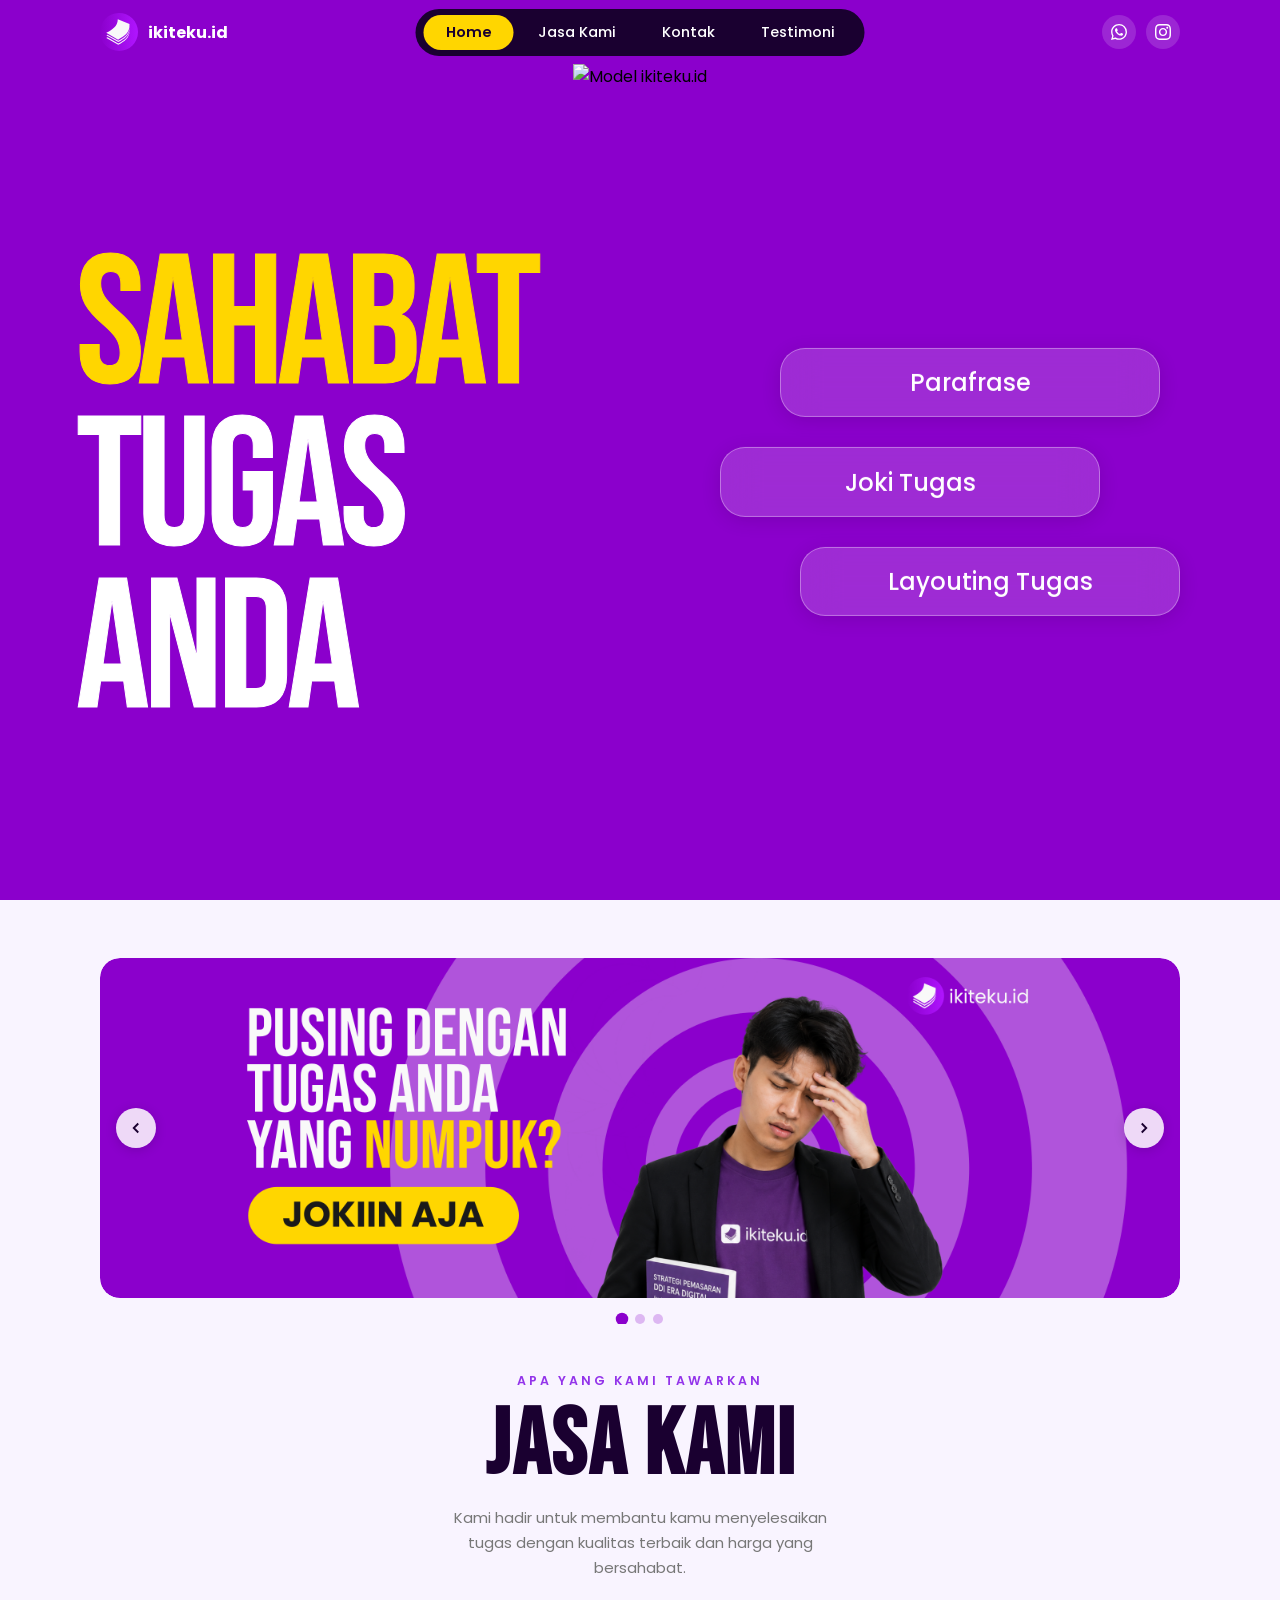
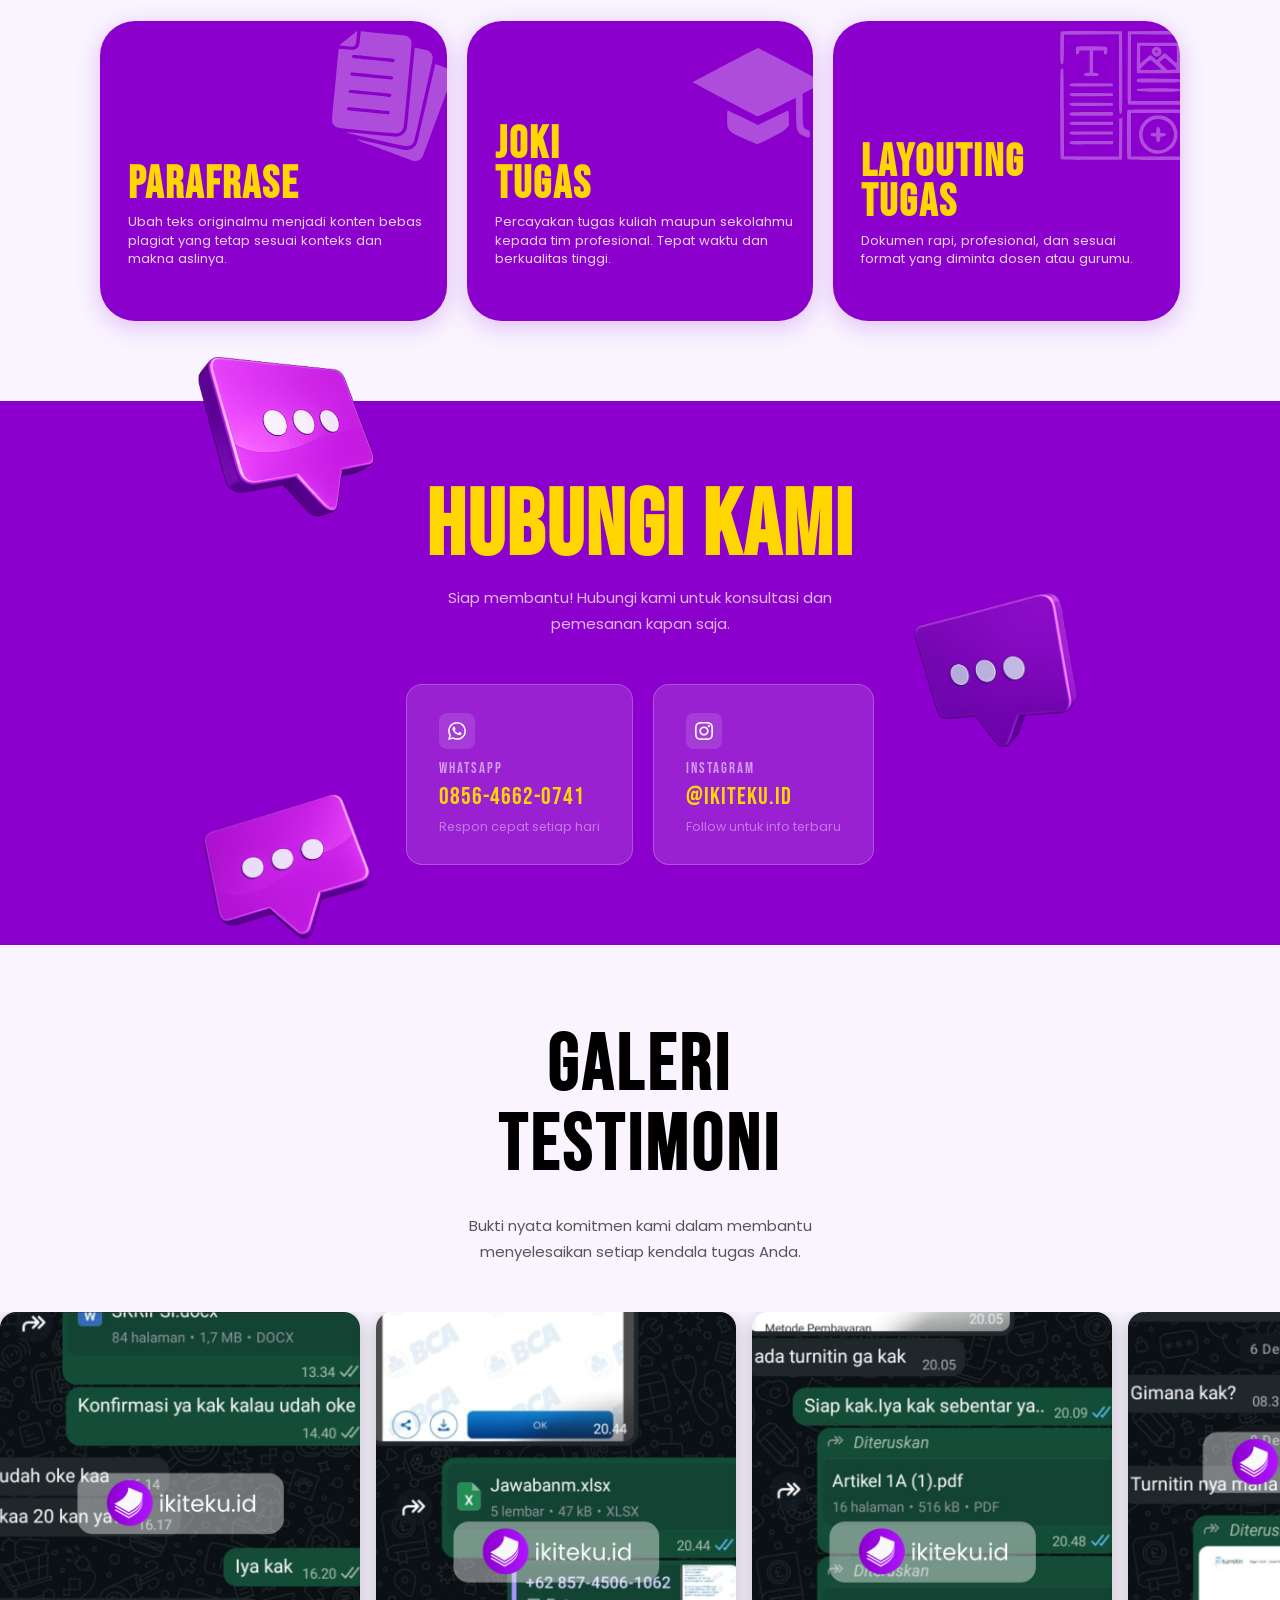
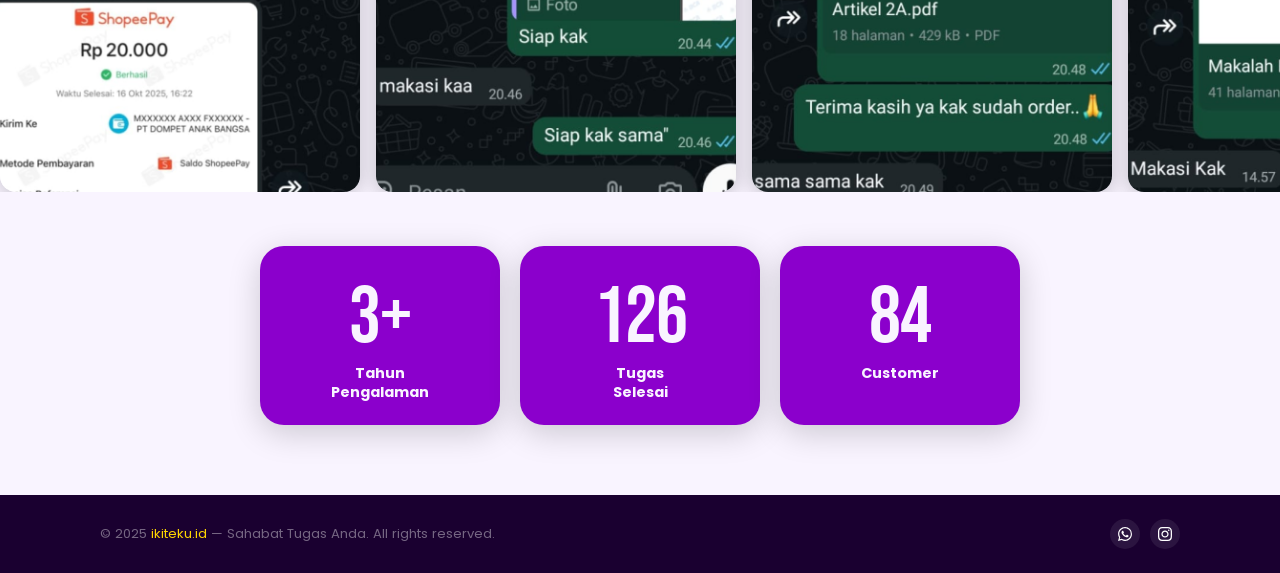
==== index.html @ f35a5c43 "Add files via upload" ====
<!DOCTYPE html>
<html lang="id">

<head>
  <meta charset="UTF-8">
  <meta name="viewport" content="width=device-width, initial-scale=1.0">
  <title>ikiteku.id – Sahabat Tugas Anda</title>
  <link href="https://fonts.googleapis.com/css2?family=Bebas+Neue&family=Poppins:wght@300;400;500;600;700&display=swap"
    rel="stylesheet">
  <link rel="stylesheet" href="style.css">
</head>

<body>

  <!-- ── NAVBAR ── -->
  <nav>
    <div class="nav-inner">
      <a href="#home" class="nav-logo">
        <img src="images/logo.svg" alt="ikiteku.id">
        <span>ikiteku.id</span>
      </a>
      <ul class="nav-center">
        <li><a href="#home" class="active">Home</a></li>
        <li><a href="#services">Jasa Kami</a></li>
        <li><a href="#contact">Kontak</a></li>
        <li><a href="#testimoni">Testimoni</a></li>
        
      </ul>
      <div class="nav-socmed">
        <a href="https://wa.me/6285646620741" target="_blank" title="WhatsApp">
          <img src="images/whatsapp-icon.svg" alt="WhatsApp">
        </a>
        <a href="https://instagram.com/ikiteku.id" target="_blank" title="Instagram">
          <img src="images/instagram-icon.svg" alt="Instagram">
        </a>
      </div>
      <button class="burger" id="burger" onclick="toggleMenu()">
        <span></span><span></span><span></span>
      </button>
    </div>
  </nav>

  <div class="mobile-menu" id="mobileMenu">
    <a href="#home" onclick="closeMenu()">Home</a>
    <a href="#services" onclick="closeMenu()">Jasa Kami</a>
    <a href="#testimoni" onclick="closeMenu()">Testimoni</a>
    <a href="#contact" onclick="closeMenu()">Kontak</a>
    <div class="mobile-socmed">
      <a href="https://wa.me/6285646620741" target="_blank">
        <img src="images/whatsapp-icon.svg" alt="WhatsApp">
        WhatsApp
      </a>
      <a href="https://instagram.com/ikiteku.id" target="_blank">
        <img src="images/instagram-icon.svg" alt="Instagram"> Instagram
      </a>
    </div>
  </div>

  <!-- ── HERO ── -->
  <section id="home">
    <!-- Arrow animation background -->
    <div class="arrows-container">
      <div class="arrow"></div>
      <div class="arrow"></div>
      <div class="arrow"></div>
      <div class="arrow"></div>
      <div class="arrow"></div>
      <div class="arrow"></div>
    </div>
    
    <div class="wrapper">
      <!-- Hero title layer belakang: fill solid, di bawah model -->
      <div class="hero-title hero-title--fill" aria-hidden="true">
        <span class="yellow">SAHABAT</span><br>
        TUGAS<br class="mobile-break"> ANDA
      </div>
      <!-- Hero title layer depan: outline only, di atas model -->
      <h1 class="hero-title hero-title--outline">
        <span class="yellow">SAHABAT</span><br>
        TUGAS<br class="mobile-break"> ANDA
      </h1>
      <div class="hero-model">
        <img src="images/model01.webp" alt="Model ikiteku.id">
      </div>
      <div class="hero-services">
        <button class="service-btn"
          onclick="document.getElementById('services').scrollIntoView({behavior:'smooth'})">Parafrase</button>
        <button class="service-btn"
          onclick="document.getElementById('services').scrollIntoView({behavior:'smooth'})">Joki Tugas</button>
        <button class="service-btn"
          onclick="document.getElementById('services').scrollIntoView({behavior:'smooth'})">Layouting Tugas</button>
      </div>
    </div>
  </section>

  <!-- ═══════════════════════════════════════
     SECTION: GALLERY + SERVICES (gabung)
════════════════════════════════════════ -->
  <section id="services">
    <div class="wrapper">

      <!-- CAROUSEL FULL — di atas section-label -->
      <div class="carousel-wrap">
        <div class="carousel-viewport" id="carouselViewport">
          <div class="carousel-track" id="carouselTrack">

            <div class="carousel-slide">
              <!-- Desktop image -->
              <img class="img-desk" src="images/deskgal01.webp" alt="Galeri 1">
              <!-- Mobile image -->
              <img class="img-mob" src="images/mobgal01.webp" alt="Galeri 1">
            </div>

            <div class="carousel-slide">
              <img class="img-desk" src="images/deskgal02.webp" alt="Galeri 2">
              <img class="img-mob" src="images/mobgal02.webp" alt="Galeri 2">
            </div>

            <div class="carousel-slide">
              <img class="img-desk" src="images/deskgal03.webp" alt="Galeri 3">
              <img class="img-mob" src="images/mobgal03.webp" alt="Galeri 3">
            </div>

          </div>

          <!-- Arrows (inside viewport so they overlay the image) -->
          <button class="carousel-arrow prev" onclick="carouselMove(-1)" aria-label="Previous">
            <img src="images/carousel-prev.svg" alt="">
          </button>
          <button class="carousel-arrow next" onclick="carouselMove(1)" aria-label="Next">
            <img src="images/carousel-next.svg" alt="">
          </button>
        </div>

        <!-- Dots -->
        <div class="carousel-dots" id="carouselDots">
          <button class="active" onclick="carouselGo(0)"></button>
          <button onclick="carouselGo(1)"></button>
          <button onclick="carouselGo(2)"></button>
        </div>
      </div>

      <!-- HEADING -->
      <div class="services-heading">
        <div class="section-label">Apa yang kami tawarkan</div>
        <h2 class="section-title">JASA KAMI</h2>
        <p class="section-sub">Kami hadir untuk membantu kamu menyelesaikan tugas dengan kualitas terbaik dan harga yang
          bersahabat.</p>
      </div>

      <!-- SERVICE CARDS: 3 kolom horizontal desktop -->
      <div class="services-grid">

        <div class="svc-card">
          <div class="svc-card-text">
            <h3>PARAFRASE</h3>
            <p>Ubah teks originalmu menjadi konten bebas plagiat yang tetap sesuai konteks dan makna aslinya.</p>
          </div>
          <div class="svc-card-icon">
            <img src="images/service01.svg" alt="">
          </div>
        </div>

        <div class="svc-card">
          <div class="svc-card-text">
            <h3>JOKI <br> TUGAS</h3>
            <p>Percayakan tugas kuliah maupun sekolahmu kepada tim profesional. Tepat waktu dan berkualitas tinggi.</p>
          </div>
          <div class="svc-card-icon">
            <img src="images/service02.svg" alt="">
          </div>
        </div>

        <div class="svc-card">
          <div class="svc-card-text">
            <h3>LAYOUTING <br> TUGAS</h3>
            <p>Dokumen rapi, profesional, dan sesuai format yang diminta dosen atau gurumu.</p>
          </div>
          <div class="svc-card-icon">
            <img src="images/service03.svg" alt="">
          </div>
        </div>

      </div>

    </div>
  </section>

  <!-- ── CONTACT ── -->
  <section id="contact">
    <!-- Floating chat images -->
    <img src="images/chat01.webp" alt="" class="contact-float contact-float--left">
    <img src="images/chat02.webp" alt="" class="contact-float contact-float--right1">
    <img src="images/chat03.webp" alt="" class="contact-float contact-float--right2">

    <div class="wrapper">
      <h2 class="section-title">HUBUNGI KAMI</h2>
      <p class="section-sub">Siap membantu! Hubungi kami untuk konsultasi dan pemesanan kapan saja.</p>
      <div class="contact-grid">
        <div class="contact-card">
          <div class="c-icon">
            <img src="images/whatsapp-icon.svg" alt="">
          </div>
          <div class="c-label">WhatsApp</div>
          <a href="https://wa.me/6285646620741" target="_blank">0856-4662-0741</a>
          <small>Respon cepat setiap hari</small>
        </div>
        <div class="contact-card">
          <div class="c-icon">
            <img src="images/instagram-icon.svg" alt="">
          </div>
          <div class="c-label">Instagram</div>
          <a href="https://instagram.com/ikiteku.id" target="_blank">@ikiteku.id</a>
          <small>Follow untuk info terbaru</small>
        </div>
      </div>
    </div>
  </section>

  <!-- ── TESTIMONI ── -->
  <section id="testimoni">
    <div class="wrapper">
      <!-- Gallery Testimoni -->
      <div class="testi-gallery-title">GALERI<br>TESTIMONI</div>
      <p class="section-sub">Bukti nyata komitmen kami dalam membantu menyelesaikan setiap kendala tugas Anda.</p>
      <div class="testi-gallery-wrap">
        <div class="testi-gallery-track" id="testiTrack">
          <div class="testi-gallery-item"><img src="images/testi01.webp" alt="Testimoni 1"></div>
          <div class="testi-gallery-item"><img src="images/testi02.webp" alt="Testimoni 2"></div>
          <div class="testi-gallery-item"><img src="images/testi03.webp" alt="Testimoni 3"></div>
          <div class="testi-gallery-item"><img src="images/testi04.webp" alt="Testimoni 4"></div>
          <div class="testi-gallery-item"><img src="images/testi05.webp" alt="Testimoni 5"></div>
          <!-- Duplicate for seamless infinite scroll -->
          <div class="testi-gallery-item"><img src="images/testi01.webp" alt="Testimoni 1"></div>
          <div class="testi-gallery-item"><img src="images/testi02.webp" alt="Testimoni 2"></div>
          <div class="testi-gallery-item"><img src="images/testi03.webp" alt="Testimoni 3"></div>
          <div class="testi-gallery-item"><img src="images/testi04.webp" alt="Testimoni 4"></div>
          <div class="testi-gallery-item"><img src="images/testi05.webp" alt="Testimoni 5"></div>
        </div>
      </div>
<!-- Stats with count-up animation -->
      <div class="testi-stats">
        <div class="testi-stat-card">
          <div class="testi-stat-number" data-target="3" data-suffix="+">0+</div>
          <div class="testi-stat-label">Tahun<br>Pengalaman</div>
        </div>
        <div class="testi-stat-card">
          <div class="testi-stat-number" data-target="150" data-suffix="">0</div>
          <div class="testi-stat-label">Tugas<br>Selesai</div>
        </div>
        <div class="testi-stat-card">
          <div class="testi-stat-number" data-target="100" data-suffix="">0</div>
          <div class="testi-stat-label">Customer</div>
        </div>
      </div>
    </div>
  </section>

  

  <!-- ── FOOTER ── -->
  <footer>
    <div class="wrapper">
      <p>© 2025 <span>ikiteku.id</span> — Sahabat Tugas Anda. All rights reserved.</p>
      <div class="footer-socmed">
        <a href="https://wa.me/6285646620741" target="_blank" title="WhatsApp">
          <img src="images/whatsapp-icon.svg" alt="WhatsApp">
        </a>
        <a href="https://instagram.com/ikiteku.id" target="_blank" title="Instagram">
          <img src="images/instagram-icon.svg" alt="Instagram">
        </a>
      </div>
    </div>
  </footer>

  <script src="script.js"></script>
</body>

</html>
---- style.css ----
*,
*::before,
*::after {
  box-sizing: border-box;
  margin: 0;
  padding: 0;
}

html {
  scroll-behavior: smooth;
}

body {
  font-family: 'Poppins', sans-serif;
  background: #fff;
  overflow-x: hidden;
}

/* ── WRAPPER ── */
.wrapper {
  width: 100%;
  max-width: 1200px;
  margin: 0 auto;
  padding: 0 60px;
  position: relative;
}

/* ── NAVBAR ── */
nav {
  position: fixed;
  top: 0;
  left: 0;
  right: 0;
  z-index: 300;
  background: #8B00CC;
  height: 64px;
}

.nav-inner {
  max-width: 1200px;
  margin: 0 auto;
  padding: 0 60px;
  height: 100%;
  display: flex;
  align-items: center;
  justify-content: space-between;
  position: relative;
}

.nav-logo {
  display: flex;
  align-items: center;
  gap: 10px;
  color: #fff;
  text-decoration: none;
  font-weight: 700;
  font-size: 1rem;
}

.nav-logo img {
  height: 38px;
  width: auto;
}

.nav-center {
  position: absolute;
  left: 50%;
  transform: translateX(-50%);
  display: flex;
  align-items: center;
  background: #1a0030;
  border-radius: 999px;
  padding: 6px 8px;
  gap: 2px;
  list-style: none;
}

.nav-center a {
  display: block;
  color: #fff;
  text-decoration: none;
  font-size: 0.9rem;
  font-weight: 500;
  padding: 7px 22px;
  border-radius: 999px;
  transition: background 0.2s, color 0.2s;
}

.nav-center a.active {
  background: #FFD600;
  color: #1a0030;
  font-weight: 600;
}

.nav-center a:hover:not(.active) {
  background: rgba(255, 255, 255, 0.1);
}

.nav-socmed {
  display: flex;
  align-items: center;
  gap: 10px;
}

.nav-socmed a {
  display: flex;
  align-items: center;
  justify-content: center;
  width: 34px;
  height: 34px;
  background: rgba(255, 255, 255, 0.15);
  border-radius: 50%;
  color: #fff;
  transition: background 0.2s, transform 0.2s;
}

.nav-socmed a:hover {
  background: #FFD600;
  color: #1a0030;
  transform: scale(1.1);
}

.nav-socmed svg {
  width: 16px;
  height: 16px;
  fill: currentColor;
}

.nav-socmed img {
  width: 16px;
  height: 16px;
}

.burger {
  display: none;
  flex-direction: column;
  gap: 5px;
  cursor: pointer;
  padding: 8px;
  background: #1a0030;
  border-radius: 8px;
  border: none;
  outline: none;
}

.burger span {
  display: block;
  width: 22px;
  height: 2px;
  background: #fff;
  border-radius: 4px;
  transition: all 0.3s;
}

.burger.open span:nth-child(1) {
  transform: translateY(7px) rotate(45deg);
}

.burger.open span:nth-child(2) {
  opacity: 0;
}

.burger.open span:nth-child(3) {
  transform: translateY(-7px) rotate(-45deg);
}

.mobile-menu {
  display: none;
  position: fixed;
  top: 64px;
  left: 0;
  right: 0;
  background: #1a0030;
  z-index: 299;
  transform: translateY(-110%);
  transition: transform 0.3s ease;
}

.mobile-menu.show {
  transform: translateY(0);
}

.mobile-menu a {
  display: block;
  color: #fff;
  text-decoration: none;
  font-size: 1rem;
  font-weight: 500;
  padding: 16px 32px;
  border-bottom: 1px solid rgba(255, 255, 255, 0.07);
}

.mobile-menu a:hover {
  color: #FFD600;
}

.mobile-menu .mobile-socmed {
  display: flex;
  gap: 14px;
  padding: 18px 32px;
  align-items: center;
}

.mobile-menu .mobile-socmed a {
  display: flex;
  align-items: center;
  gap: 8px;
  color: #FFD600;
  padding: 0;
  border-bottom: none;
  font-size: 0.85rem;
}

.mobile-menu .mobile-socmed svg {
  width: 18px;
  height: 18px;
  fill: currentColor;
}

.mobile-menu .mobile-socmed img {
  width: 18px;
  height: 18px;
}

/* ── HERO ── */
#home {
  background: #8B00CC;
  height: 100vh;
  min-height: 560px;
  padding-top: 64px;
  position: relative;
  overflow: hidden;
}

/* Arrow container untuk animasi panah ke atas */
.arrows-container {
  position: absolute;
  top: 0;
  left: 0;
  width: 100%;
  height: 100%;
  display: flex;
  justify-content: center;
  align-items: center;
  z-index: 0;
  pointer-events: none;
}

/* Trik membuat bentuk panah/chevron menggunakan border */
.arrow {
  position: absolute;
  width: 30vw;
  height: 30vw;
  border-top: 6vw solid rgba(255, 255, 255, 0.3);
  border-right: 6vw solid rgba(255, 255, 255, 0.3);
  transform: rotate(-45deg); 
  opacity: 0;
  animation: moveUp 6s linear infinite;
}

/* Jeda antar panah agar berbaris rapat ke atas */
.arrow:nth-child(1) { animation-delay: 0s; }
.arrow:nth-child(2) { animation-delay: 1s; }
.arrow:nth-child(3) { animation-delay: 2s; }
.arrow:nth-child(4) { animation-delay: 3s; }
.arrow:nth-child(5) { animation-delay: 4s; }
.arrow:nth-child(6) { animation-delay: 5s; }

/* Logika Gerakan dari Bawah ke Atas */
@keyframes moveUp {
  0% {
    top: 110%;
    opacity: 0;
  }
  10% {
    opacity: 1;
  }
  90% {
    opacity: 1;
  }
  100% {
    top: -40%;
    opacity: 0;
  }
}

#home>.wrapper {
  height: 100%;
  position: relative;
  z-index: 1;
}

/* ── HERO TITLE (shared base) ── */
.hero-title {
  position: absolute;
  bottom: 20%;
  left: 3%;
  font-family: 'Bebas Neue', sans-serif;
  font-size: clamp(6.5rem, 20vw, 11.5rem);
  line-height: 0.88;
  letter-spacing: -0.03em;
  font-weight: 400;
  pointer-events: none;
  user-select: none;
}

.hero-title--fill {
  color: #fff;
  z-index: 0;
}

.hero-title--fill .yellow {
  color: #FFD600;
}

.hero-title--outline {
  z-index: 2;
  -webkit-text-stroke: 1px #fff;
  color: transparent;
}

.hero-title--outline .yellow {
  -webkit-text-stroke: 1px #FFD600;
  color: transparent;
}

.hero-model {
  position: absolute;
  bottom: 0;
  left: 50%;
  transform: translateX(-50%);
  height: 100%;
  z-index: 1;
  display: flex;
  align-items: flex-end;
  pointer-events: none;
}

.hero-model img {
  height: 100%;
  width: auto;
  max-width: 720px;
  object-fit: contain;
  object-position: bottom center;
}

.hero-services {
  position: absolute;
  right: 10%;
  top: 50%;
  transform: translateY(-50%);
  display: flex;
  flex-direction: column;
  gap: 30px;
  z-index: 3;
  width: 380px;
}

.service-btn {
  background: rgba(255, 255, 255, 0.17);
  border: 1.5px solid rgba(255, 255, 255, 0.35);
  backdrop-filter: blur(18px);
  -webkit-backdrop-filter: blur(18px);
  color: #fff;
  font-family: 'Poppins', sans-serif;
  font-size: clamp(1.5rem, 1.1vw, 2.15rem);
  font-weight: 500;
  padding: clamp(14px, 1.8vh, 22px) 24px;
  border-radius: 25px;
  cursor: pointer;
  transition: all 0.22s;
  text-align: center;
  width: 100%;
  box-shadow: 0 4px 20px rgba(0, 0, 0, 0.12);
  display: block;
}

.service-btn:nth-child(1) {
  margin-left: 40px;
}

.service-btn:nth-child(2) {
  margin-left: -20px;
}

.service-btn:nth-child(3) {
  margin-left: 60px;
}

.service-btn:hover {
  background: rgba(255, 255, 255, 0.28);
  border-color: rgba(255, 255, 255, 0.6);
  transform: scale(1.03);
}

/* ════════════════════════════════════════
 SECTION: SERVICES + GALLERY (gabung)
════════════════════════════════════════ */
#services {
  background: #f9f4ff;
  padding-bottom: 80px;
}

/* ── CAROUSEL (full-width, di paling atas section) ── */
.carousel-wrap {
  position: relative;
  width: 100%;
  overflow: hidden;
  background: #f9f4ff;
  padding: 58px 0 0;
}

.carousel-viewport {
  overflow: hidden;
  border-radius: 20px;
  position: relative;
}

.carousel-track {
  display: flex;
  transition: transform 0.55s cubic-bezier(0.77, 0, 0.18, 1);
}

.carousel-slide {
  min-width: 100%;
  position: relative;
}

.carousel-slide img.img-desk {
  width: 100%;
  height: 340px;
  object-fit: cover;
  display: block;
  border-radius: 20px;
}

.carousel-slide img.img-mob {
  display: none;
  width: 100%;
  height: 420px;
  object-fit: cover;
  border-radius: 20px;
}

.carousel-dots {
  display: flex;
  justify-content: center;
  gap: 8px;
  margin-top: 16px;
}

.carousel-dots button {
  width: 10px;
  height: 10px;
  border-radius: 50%;
  border: none;
  cursor: pointer;
  background: rgba(139, 0, 204, 0.25);
  padding: 0;
  transition: background 0.2s, transform 0.2s;
}

.carousel-dots button.active {
  background: #8B00CC;
  transform: scale(1.25);
}

.carousel-arrow {
  position: absolute;
  top: 50%;
  transform: translateY(-50%);
  width: 40px;
  height: 40px;
  background: rgba(255, 255, 255, 0.85);
  border: none;
  border-radius: 50%;
  cursor: pointer;
  z-index: 10;
  display: flex;
  align-items: center;
  justify-content: center;
  box-shadow: 0 2px 12px rgba(0, 0, 0, 0.15);
  transition: background 0.2s, transform 0.2s;
}

.carousel-arrow:hover {
  background: #FFD600;
  transform: translateY(-50%) scale(1.08);
}

.carousel-arrow svg {
  width: 18px;
  height: 18px;
  stroke: #1a0030;
  stroke-width: 2.5;
  fill: none;
}

.carousel-arrow img {
  width: 18px;
  height: 18px;
}

.carousel-arrow.prev {
  left: 16px;
}

.carousel-arrow.next {
  right: 16px;
}

/* ── SECTION HEADING (di bawah carousel) ── */
.services-heading {
  padding: 48px 0 40px;
  text-align: center;
}

.section-label {
  font-size: 0.78rem;
  font-weight: 600;
  color: #9333ea;
  letter-spacing: 3px;
  text-transform: uppercase;
  margin-bottom: 10px;
}

.section-title {
  font-family: 'Bebas Neue', sans-serif;
  font-size: 5.8rem;
  letter-spacing: 2px;
  color: #1a0030;
  margin-bottom: 12px;
  line-height: 1;
}

.section-sub {
  font-size: 0.93rem;
  color: #777;
  line-height: 1.7;
  max-width: 420px;
  margin: 0 auto;
}

/* ── SERVICE CARDS — 3 kolom horizontal desktop ── */
.services-grid {
  padding: 0;
  display: grid;
  grid-template-columns: repeat(3, 1fr);
  gap: 20px;
}

.svc-card {
  background: #8B00CC;
  border-radius: 35px;
  padding: 28px 20px 28px 28px;
  color: #fff;
  display: flex;
  align-items: flex-end;
  justify-content: space-between;
  position: relative;
  overflow: hidden;
  transition: transform 0.28s, box-shadow 0.28s;
  box-shadow: 0 6px 24px rgba(139, 0, 204, 0.22);
  min-height: 300px;
}

.svc-card:hover {
  transform: translateY(-5px);
  box-shadow: 0 18px 44px rgba(139, 0, 204, 0.38);
}

.svc-card-text {
  position: relative;
  z-index: 2;
  flex: 1;
  bottom: 10%;
}

.svc-card-text h3 {
  font-family: 'Bebas Neue', sans-serif;
  font-size: 2.8rem;
  letter-spacing: 2px;
  color: #FFD600;
  margin-bottom: 8px;
  line-height: 0.9;
}

.svc-card-text p {
  font-size: 0.82rem;
  line-height: 1.4;
  color: rgba(255, 255, 255, 0.82);
}

.svc-card-icon {
  position: absolute;
  right: -10px;
  top: 10px;
  width: 130px;
  height: 130px;
  z-index: 1;
  pointer-events: none;
  flex-shrink: 0;
}

.svc-card-icon img {
  width: 100%;
  height: 100%;
  object-fit: contain;
  opacity: 0.30;
  filter: brightness(100);
}

/* ══════════════════════════════════════
   SECTION: TESTIMONI
══════════════════════════════════════ */
#testimoni {
  background: #f9f4ff;
  padding: 80px 0 60px;
  text-align: center;
  position: relative;
  overflow: hidden;
}

#testimoni .section-title {
  color: #000000;
  margin-bottom: 6px;
}

#testimoni .section-sub {
  color: rgba(0, 0, 0, 0.65);
  margin-bottom: 48px;
}

.testi-stats {
  display: flex;
  justify-content: center;
  gap: 20px;
  margin-bottom: 10px;
  margin-top: 5%;
  flex-wrap: wrap;
}

.testi-stat-card {
  background: #8B00CC;
  border-radius: 24px;
  padding: 32px 28px 24px;
  min-width: 180px;
  flex: 1;
  max-width: 240px;
  box-shadow: 0 8px 32px rgba(0,0,0,0.18);
  transition: transform 0.28s;
}

.testi-stat-card:hover {
  transform: translateY(-6px);
}

.testi-stat-number {
  font-family: 'Bebas Neue', sans-serif;
  font-size: 5rem;
  line-height: 1;
  color: #f9f4ff;
  letter-spacing: -1px;
}

.testi-stat-label {
  font-family: 'Poppins', sans-serif;
  font-size: 0.9rem;
  font-weight: 700;
  color: #f9f4ff ;
  margin-top: 6px;
  line-height: 1.3;
}

.testi-gallery-title {
  font-family: 'Bebas Neue', sans-serif;
  font-size: 5rem;
  color: #000000;
  letter-spacing: 3px;
  margin-bottom: 28px;
  line-height: 1;
  -webkit-text-stroke: 2px #000000;
}

.testi-gallery-wrap {
  overflow: hidden;
  position: relative;
  width: 100vw;
  left: 50%;
  transform: translateX(-50%);
  padding: 0;
}

.testi-gallery-track {
  display: flex;
  gap: 16px;
  animation: testi-scroll 30s linear infinite;
  width: max-content;
}

.testi-gallery-track:hover {
  animation-play-state: paused;
}

@keyframes testi-scroll {
  0%   { transform: translateX(0); }
  100% { transform: translateX(-50%); }
}

.testi-gallery-item {
  flex-shrink: 0;
  width: 360px;
  height: 480px;
  border-radius: 16px;
  overflow: hidden;
  box-shadow: 0 4px 20px rgba(0,0,0,0.22);
}

.testi-gallery-item img {
  width: 100%;
  height: 100%;
  object-fit: cover;
  display: block;
}

@media (max-width: 900px) {
  .testi-stats {
    gap: 14px;
  }
  .testi-stat-card {
    min-width: 140px;
    padding: 24px 18px 18px;
  }
  .testi-stat-number {
    font-size: 3.6rem;
  }
  .testi-gallery-item {
    width: 200px;
    height: 266px;
  }
}

@media (max-width: 600px) {
  .testi-stats {
    gap: 10px;
  }
  .testi-stat-card {
    min-width: 100px;
    max-width: 160px;
    padding: 20px 14px 16px;
  }
  .testi-stat-number {
    font-size: 3rem;
  }
  .testi-gallery-item {
    width: 200px;
    height: 266px;
  }
  .testi-gallery-title {
    font-size: 2.8rem;
  }
}

/* ── CONTACT ── */
#contact {
  background: #8B00CC;
  padding: 80px 0;
  text-align: center;
  position: relative;
  overflow: visible;
}

.contact-float {
  position: absolute;
  pointer-events: none;
  user-select: none;
  z-index: 10;
}

.contact-float--left {
  right: 15%;
  top: 50%;
  transform: translateY(-50%);
  width: 190px;
  animation: float-bob 4s ease-in-out infinite;
}

.contact-float--right1 {
  left: 15%;
  bottom: 50%;
  transform: translateY(-90%);
  width: 190px;
  animation: float-bob 5s ease-in-out infinite 0.8s;
}

.contact-float--right2 {
  left: 15%;
  top: 85%;
  transform: translateY(-50%);
  width: 190px;
  animation: float-bob 3.5s ease-in-out infinite 1.5s;
}

@keyframes float-bob {
  0%, 100% { transform: translateY(-50%) translateX(0); }
  50%       { transform: translateY(calc(-50% - 14px)) translateX(4px); }
}

@media (max-width: 900px) {
  .contact-float--left  { width: 150px; left: 75%; top: 50%; }
  .contact-float--right1 { width: 150px; right: -5%; top: 45%; }
  .contact-float--right2 { width: 150px; right: -5%; top: 45%;}
}

@media (max-width: 600px) {
  .contact-float--left  { width: 100px; left: 65%; top: 70%; }
  .contact-float--right1 { width: 100px; left: 5%; top: 45%; }
  .contact-float--right2 { width: 100px; left: 5%; top: 90%;}
}

#contact .wrapper {
  text-align: center;
}

#contact .section-title {
  color: #FFD600;
}

#contact .section-sub {
  color: rgba(255, 255, 255, 0.72);
  margin-bottom: 48px;
}

.contact-grid {
  display: flex;
  gap: 20px;
  justify-content: center;
}

.contact-card {
  background: rgba(255, 255, 255, 0.13);
  border: 1.5px solid rgba(255, 255, 255, 0.22);
  backdrop-filter: blur(16px);
  -webkit-backdrop-filter: blur(16px);
  border-radius: 16px;
  padding: 28px 32px;
  display: flex;
  flex-direction: column;
  gap: 6px;
  text-align: left;
  min-width: 220px;
  transition: background 0.2s, transform 0.2s;
}

.contact-card:hover {
  background: rgba(255, 255, 255, 0.2);
  transform: translateY(-3px);
}

.contact-card .c-icon {
  width: 36px;
  height: 36px;
  background: rgba(255, 255, 255, 0.12);
  border-radius: 8px;
  display: flex;
  align-items: center;
  justify-content: center;
  margin-bottom: 4px;
}

.contact-card .c-icon svg {
  width: 18px;
  height: 18px;
  fill: #FFD600;
}

.contact-card .c-icon img {
  width: 18px;
  height: 18px;
}

.contact-card .c-label {
  font-family: 'Bebas Neue', sans-serif;
  font-size: 0.95rem;
  letter-spacing: 2px;
  color: rgba(255, 255, 255, 0.55);
  text-transform: uppercase;
}

.contact-card a {
  font-family: 'Bebas Neue', sans-serif;
  font-size: 1.5rem;
  letter-spacing: 1px;
  color: #FFD600;
  text-decoration: none;
  line-height: 1.1;
  transition: opacity 0.2s;
}

.contact-card a:hover {
  opacity: 0.75;
}

.contact-card small {
  font-size: 0.78rem;
  color: rgba(255, 255, 255, 0.4);
  margin-top: 2px;
}

/* ── FOOTER ── */
footer {
  background: #1a0030;
  color: rgba(255, 255, 255, 0.4);
  padding: 24px 0;
  font-size: 0.82rem;
}

footer .wrapper {
  display: flex;
  align-items: center;
  justify-content: space-between;
  flex-wrap: wrap;
  gap: 12px;
}

footer span {
  color: #FFD600;
}

.footer-socmed {
  display: flex;
  gap: 10px;
  align-items: center;
}

.footer-socmed a {
  display: flex;
  align-items: center;
  justify-content: center;
  width: 30px;
  height: 30px;
  background: rgba(255, 255, 255, 0.08);
  border-radius: 50%;
  color: rgba(255, 255, 255, 0.5);
  transition: background 0.2s, color 0.2s;
}

.footer-socmed a:hover {
  background: #FFD600;
  color: #1a0030;
}

.footer-socmed svg {
  width: 14px;
  height: 14px;
  fill: currentColor;
}

.footer-socmed img {
  width: 14px;
  height: 14px;
}

/* ══ RESPONSIVE ══ */
@media (max-width: 900px) {
  .wrapper {
    padding: 0 24px;
  }

  .nav-inner {
    padding: 0 24px;
  }

  .nav-center {
    display: none;
  }

  .nav-socmed {
    display: none;
  }

  .burger {
    display: flex;
  }

  .mobile-menu {
    display: block;
  }

  .hero-title {
    left: 3%;
    bottom: 30%;
    font-size: clamp(3rem, 9vw, 5.5rem);
  }

  .hero-title--fill {
    left: 3%;
    bottom: 30%;
  }

  .hero-title--outline {
    left: 3%;
    bottom: 30%;
    -webkit-text-stroke: 0.5px #fff;
  }

  .hero-title--outline .yellow {
    -webkit-text-stroke: 0.5px #FFD600;
  }

  .hero-services {
    right: 0;
    width: 220px;
    top: 55%;
  }

  .service-btn {
    font-size: 0.82rem;
    padding: 12px 16px;
  }

  .service-btn:nth-child(1) {
    margin-left: 20px;
  }

  .service-btn:nth-child(2) {
    margin-left: -10px;
  }

  .service-btn:nth-child(3) {
    margin-left: 30px;
  }

  .carousel-wrap {
    padding: 32px 0 0;
  }

  .services-heading {
    padding: 36px 0 32px;
  }

  .services-grid {
    padding: 0;
    grid-template-columns: 1fr;
    gap: 14px;
  }

  .contact-grid {
    flex-direction: column;
    align-items: center;
  }

  footer .wrapper {
    flex-direction: column;
    text-align: center;
  }

  .mobile-break {
    display: none;
  }
}

@media (max-width: 600px) {
  .wrapper {
    padding: 0 20px;
  }

  .nav-inner {
    padding: 0 20px;
  }

  #home {
    height: 100svh;
    padding-top: 60px;
  }

  #home>.wrapper {
    display: flex;
    flex-direction: column;
    align-items: center;
    height: 100%;
    position: relative;
  }

  .arrow {
    width: 70vw;
    height: 70vw;
    border-top: 10vw solid rgba(255, 255, 255, 0.3);
    border-right: 10vw solid rgba(255, 255, 255, 0.3);
    animation: moveUp 5s linear infinite;
  }

  .arrow:nth-child(1) { animation-delay: 0s; }
  .arrow:nth-child(2) { animation-delay: 0.3s; }
  .arrow:nth-child(3) { animation-delay: 0.6s; }
  .arrow:nth-child(4) { animation-delay: 0.9s; }
  .arrow:nth-child(5) { animation-delay: 1.2s; }
  .arrow:nth-child(6) { animation-delay: 1.5s; }

  .hero-title {
    position: absolute;
    top: 60px;
    left: 0;
    text-align: center;
    font-size: clamp(5rem, 16vw, 8rem);
    padding: 0 20px;
    line-height: 0.8;
    width: 100%;
    margin-top: 10;
  }

  .hero-title--fill,
  .hero-title--outline {
    left: 0;
    bottom: auto;
  }

  .hero-model {
    position: relative;
    z-index: 1;
    left: auto;
    bottom: auto;
    transform: none;
    height: auto;
    width: 92%;
    justify-content: center;
    margin-bottom: 0;
    flex: 1;
  }

  .hero-model img {
    height: auto;
    max-height: 700vw;
    width: auto;
    max-width: 130%;
    transform: translateY(0%);
  }

  .hero-services {
    position: absolute;
    bottom: 54px;
    left: 50%;
    top: auto;
    right: auto;
    transform: translateX(-50%);
    width: calc(100% - 40px);
    display: grid;
    grid-template-columns: 1fr 1fr;
    gap: 10px;
  }

  .service-btn {
    font-size: 0.78rem;
    padding: 12px 10px;
    border-radius: 12px;
    width: 100%;
    margin-left: 0 !important;
  }

  .service-btn:nth-child(3) {
    grid-column: 1 / -1;
    justify-self: center;
    width: calc(50% - 5px);
  }

  .carousel-wrap {
    padding: 24px 0 0;
  }

  .carousel-slide img.img-desk {
    display: none;
  }

  .carousel-slide img.img-mob {
    display: block;
  }

  .services-heading {
    padding: 32px 0 28px;
  }

  .section-title {
    font-size: 3.5rem;
  }

  .services-grid {
    padding: 0;
  }

  .svc-card {
    min-height: 120px;
    padding: 40px 16px;
  }

  .svc-card-text h3 {
    font-size: 2.4rem;
  }

  .svc-card-icon {
    width: 85px;
    height: 85px;
    right: -6px;
    bottom: -6px;
  }

  #contact {
    padding: 52px 0;
  }

  footer .wrapper {
    flex-direction: column;
    text-align: center;
  }
}
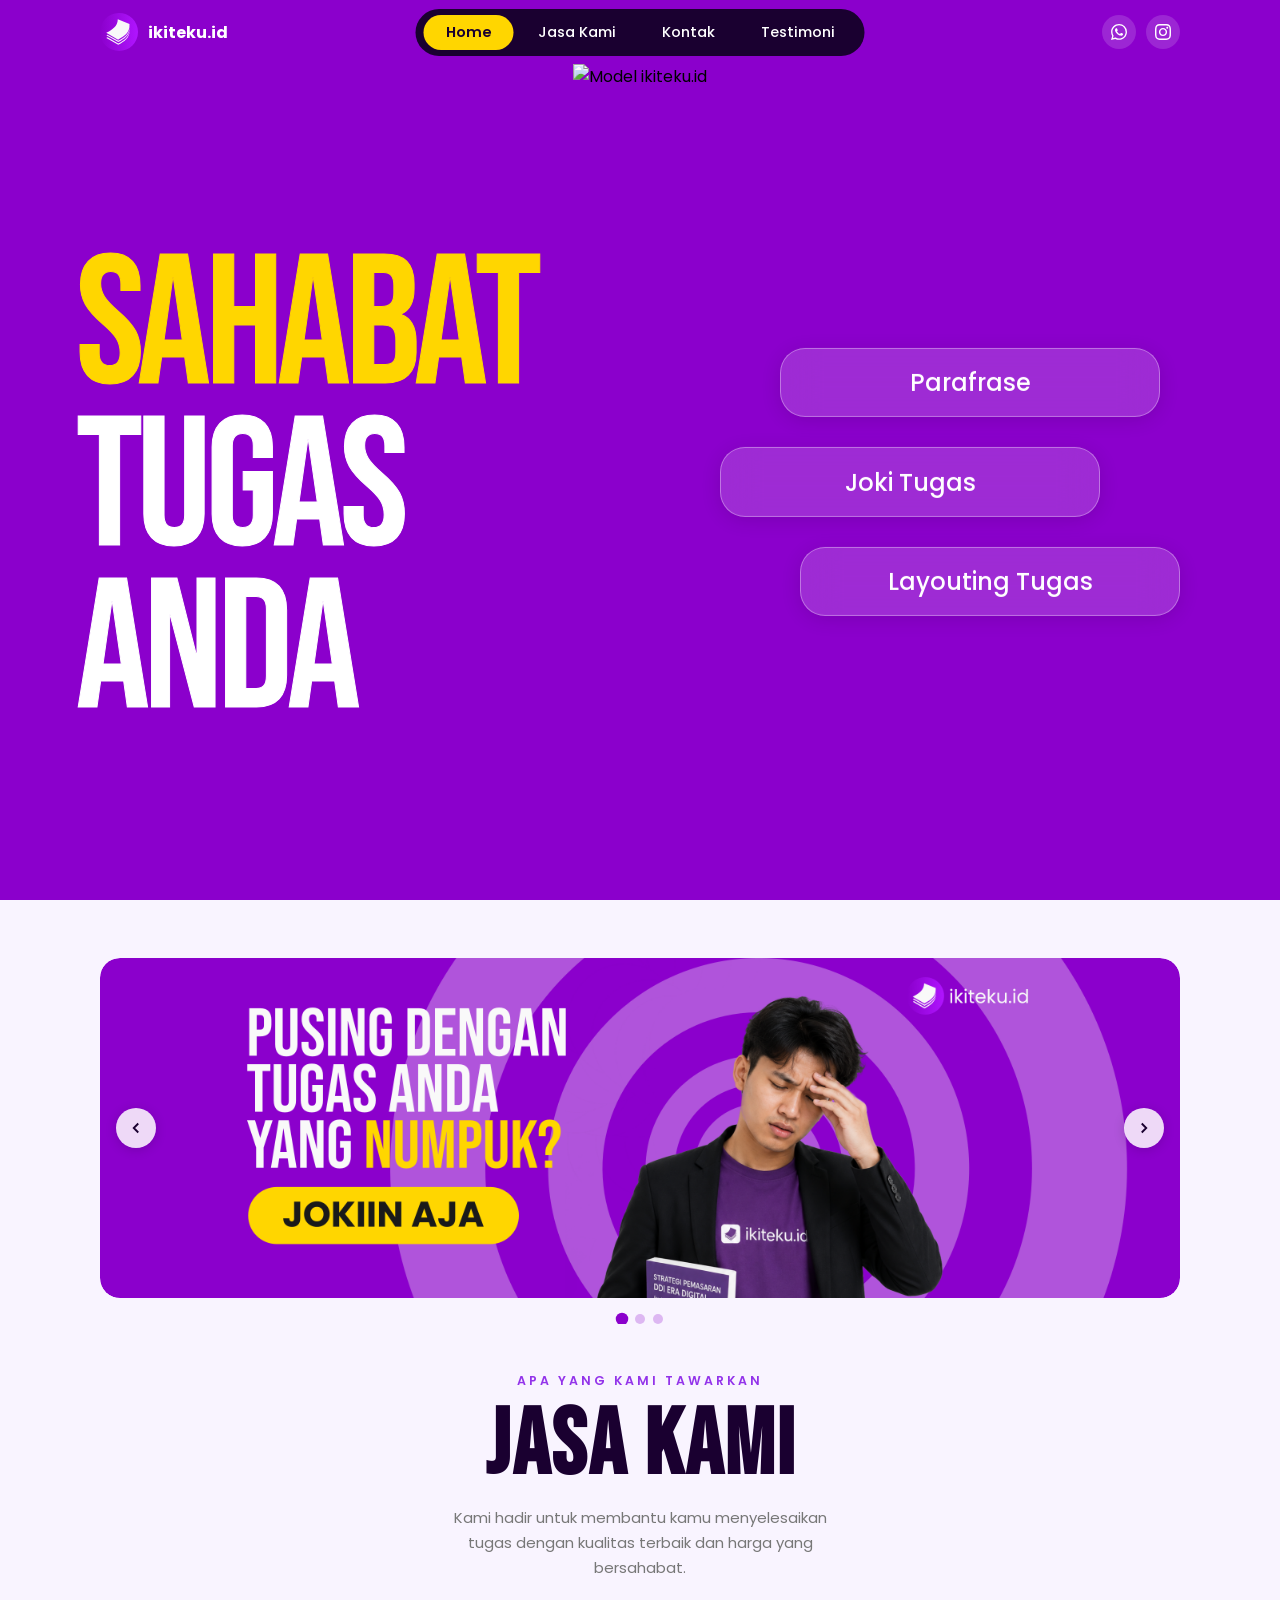
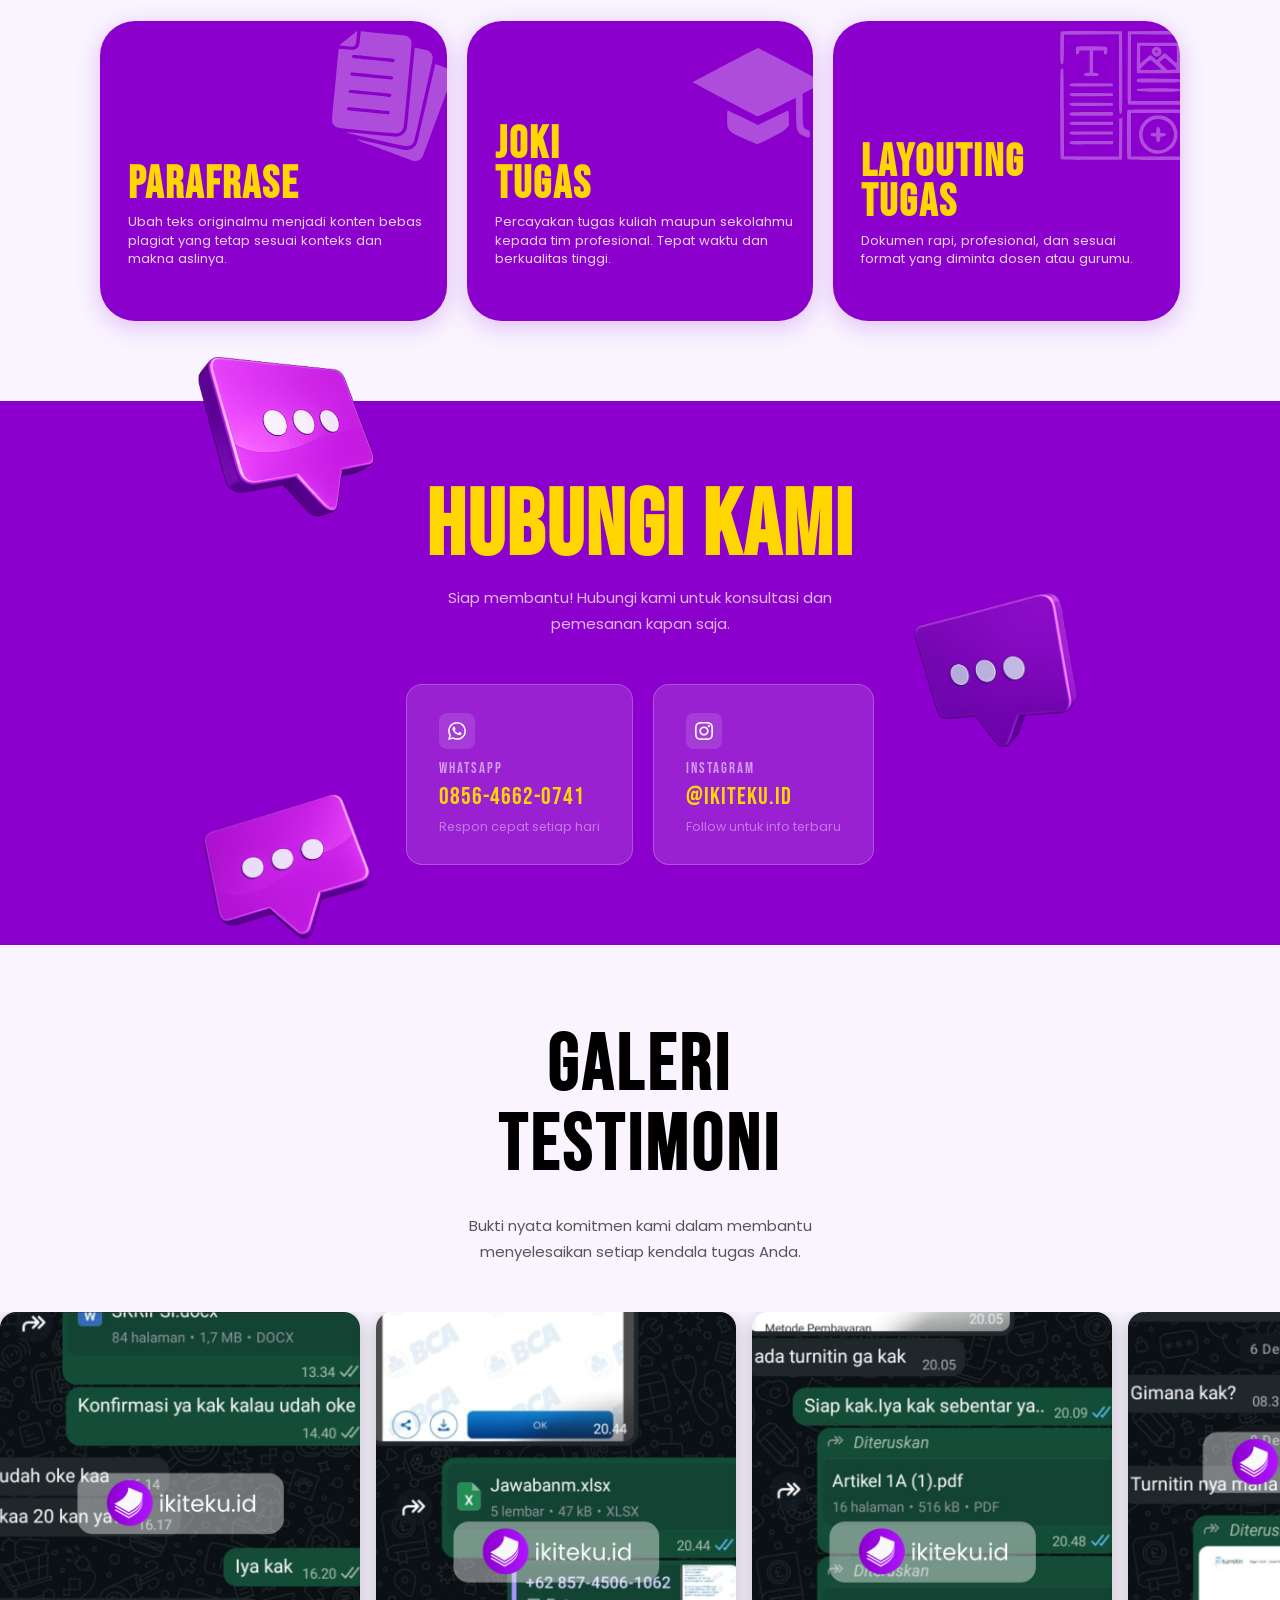
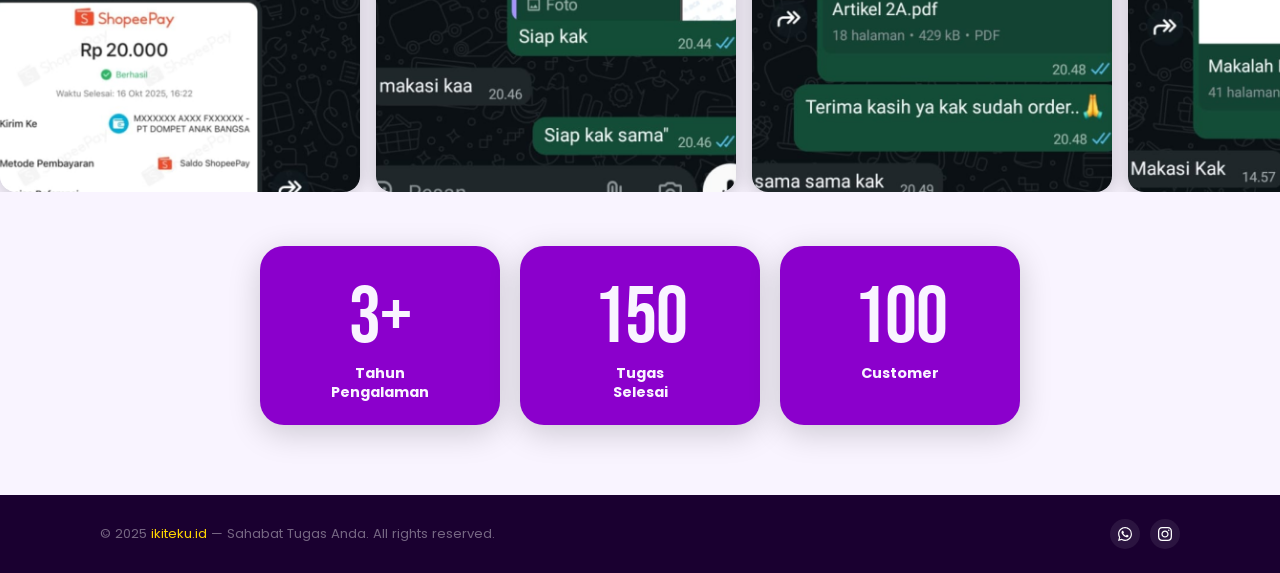
==== commit 93f64a30: "Add files via upload" ====
--- a/index.html
+++ b/index.html
@@ -24,7 +24,6 @@
         <li><a href="#services">Jasa Kami</a></li>
         <li><a href="#contact">Kontak</a></li>
         <li><a href="#testimoni">Testimoni</a></li>
-        
       </ul>
       <div class="nav-socmed">
         <a href="https://wa.me/6285646620741" target="_blank" title="WhatsApp">
@@ -84,7 +83,7 @@
       </div>
       <div class="hero-services">
         <button class="service-btn"
-          onclick="document.getElementById('services').scrollIntoView({behavior:'smooth'})">Parafrase</button>
+          onclick="window.location.href='parafase.html'">Parafrase</button>
         <button class="service-btn"
           onclick="document.getElementById('services').scrollIntoView({behavior:'smooth'})">Joki Tugas</button>
         <button class="service-btn"
@@ -151,7 +150,7 @@
       <!-- SERVICE CARDS: 3 kolom horizontal desktop -->
       <div class="services-grid">
 
-        <div class="svc-card">
+        <div class="svc-card" onclick="window.location.href='parafase.html'">
           <div class="svc-card-text">
             <h3>PARAFRASE</h3>
             <p>Ubah teks originalmu menjadi konten bebas plagiat yang tetap sesuai konteks dan makna aslinya.</p>
--- a/style.css
+++ b/style.css
@@ -1091,11 +1091,11 @@
   }
 
   .arrow:nth-child(1) { animation-delay: 0s; }
-  .arrow:nth-child(2) { animation-delay: 0.3s; }
-  .arrow:nth-child(3) { animation-delay: 0.6s; }
-  .arrow:nth-child(4) { animation-delay: 0.9s; }
-  .arrow:nth-child(5) { animation-delay: 1.2s; }
-  .arrow:nth-child(6) { animation-delay: 1.5s; }
+  .arrow:nth-child(2) { animation-delay: 0.4s; }
+  .arrow:nth-child(3) { animation-delay: 0.8s; }
+  .arrow:nth-child(4) { animation-delay: 1.2s; }
+  .arrow:nth-child(5) { animation-delay: 1.6s; }
+  .arrow:nth-child(6) { animation-delay: 2.0s; }
 
   .hero-title {
     position: absolute;
@@ -1132,8 +1132,8 @@
     height: auto;
     max-height: 700vw;
     width: auto;
-    max-width: 130%;
-    transform: translateY(0%);
+    max-width: 115%;
+    transform: translateY(18%);
   }
 
   .hero-services {
